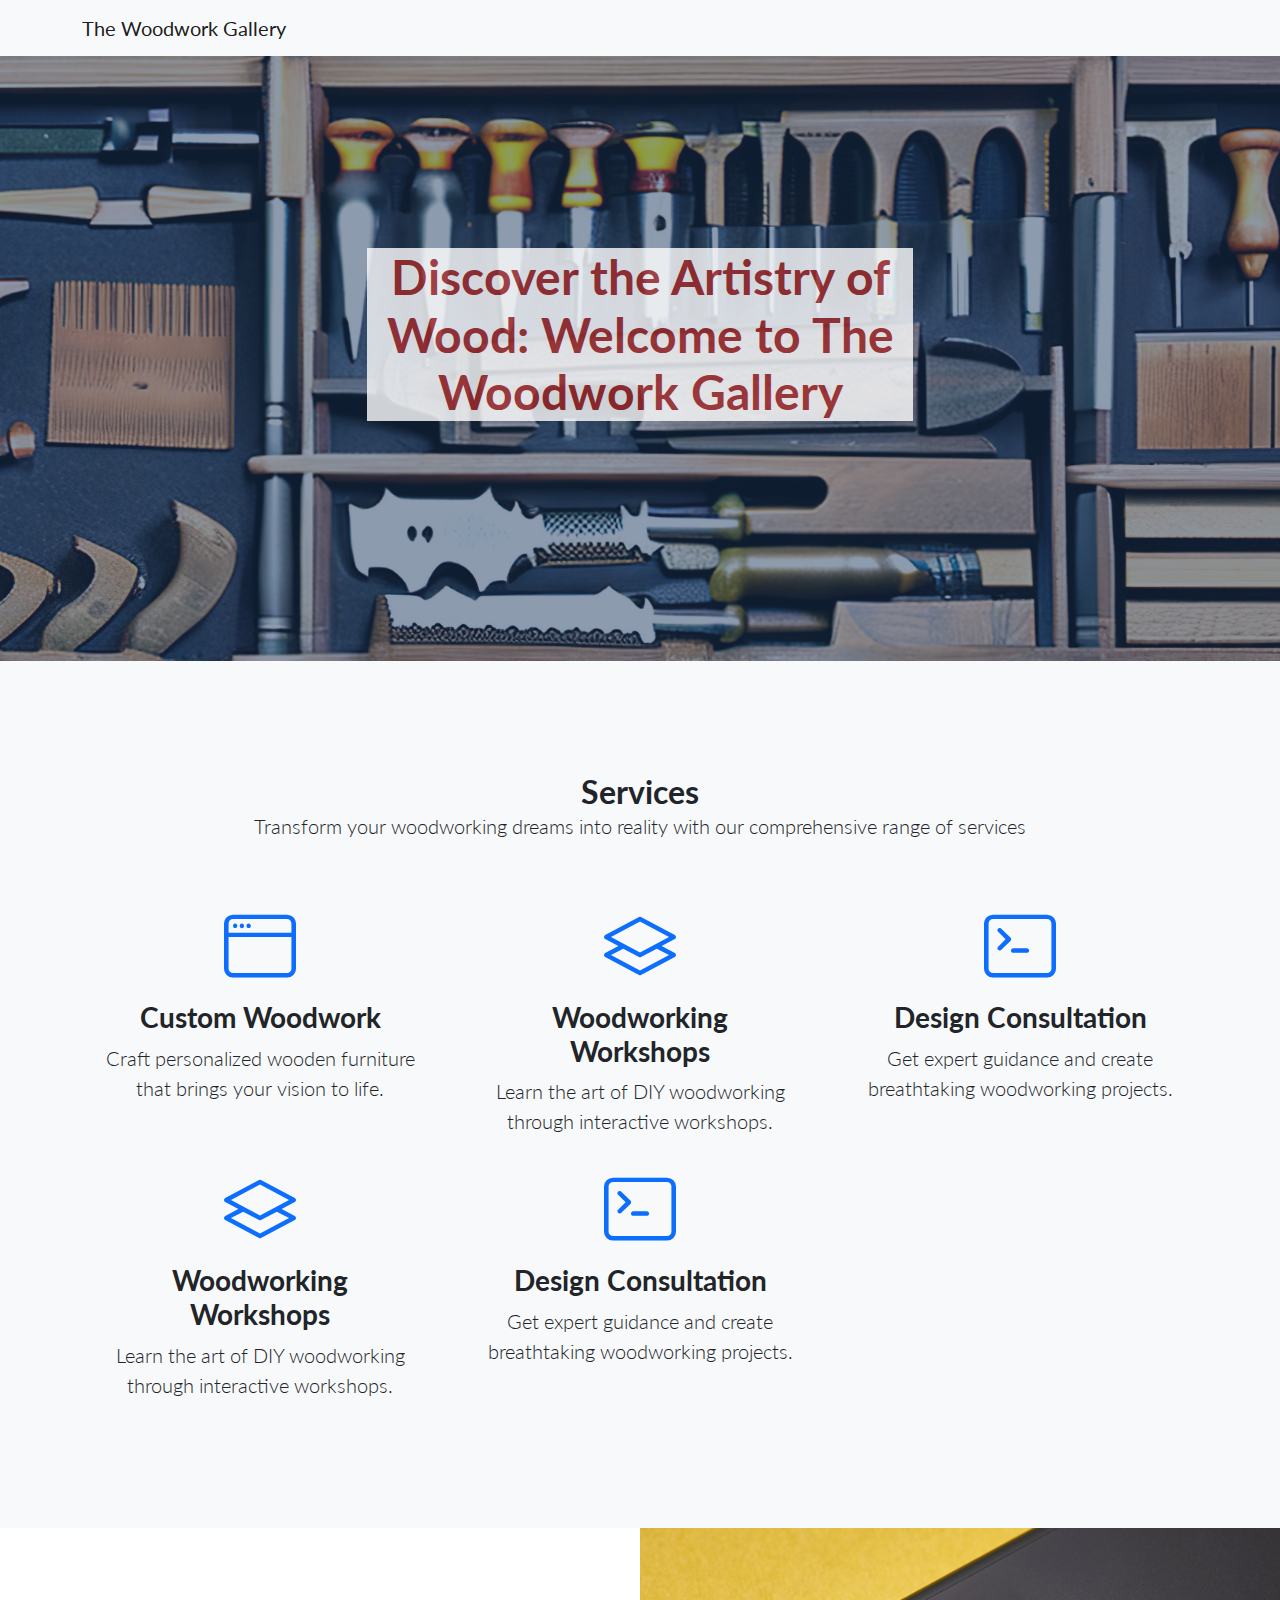
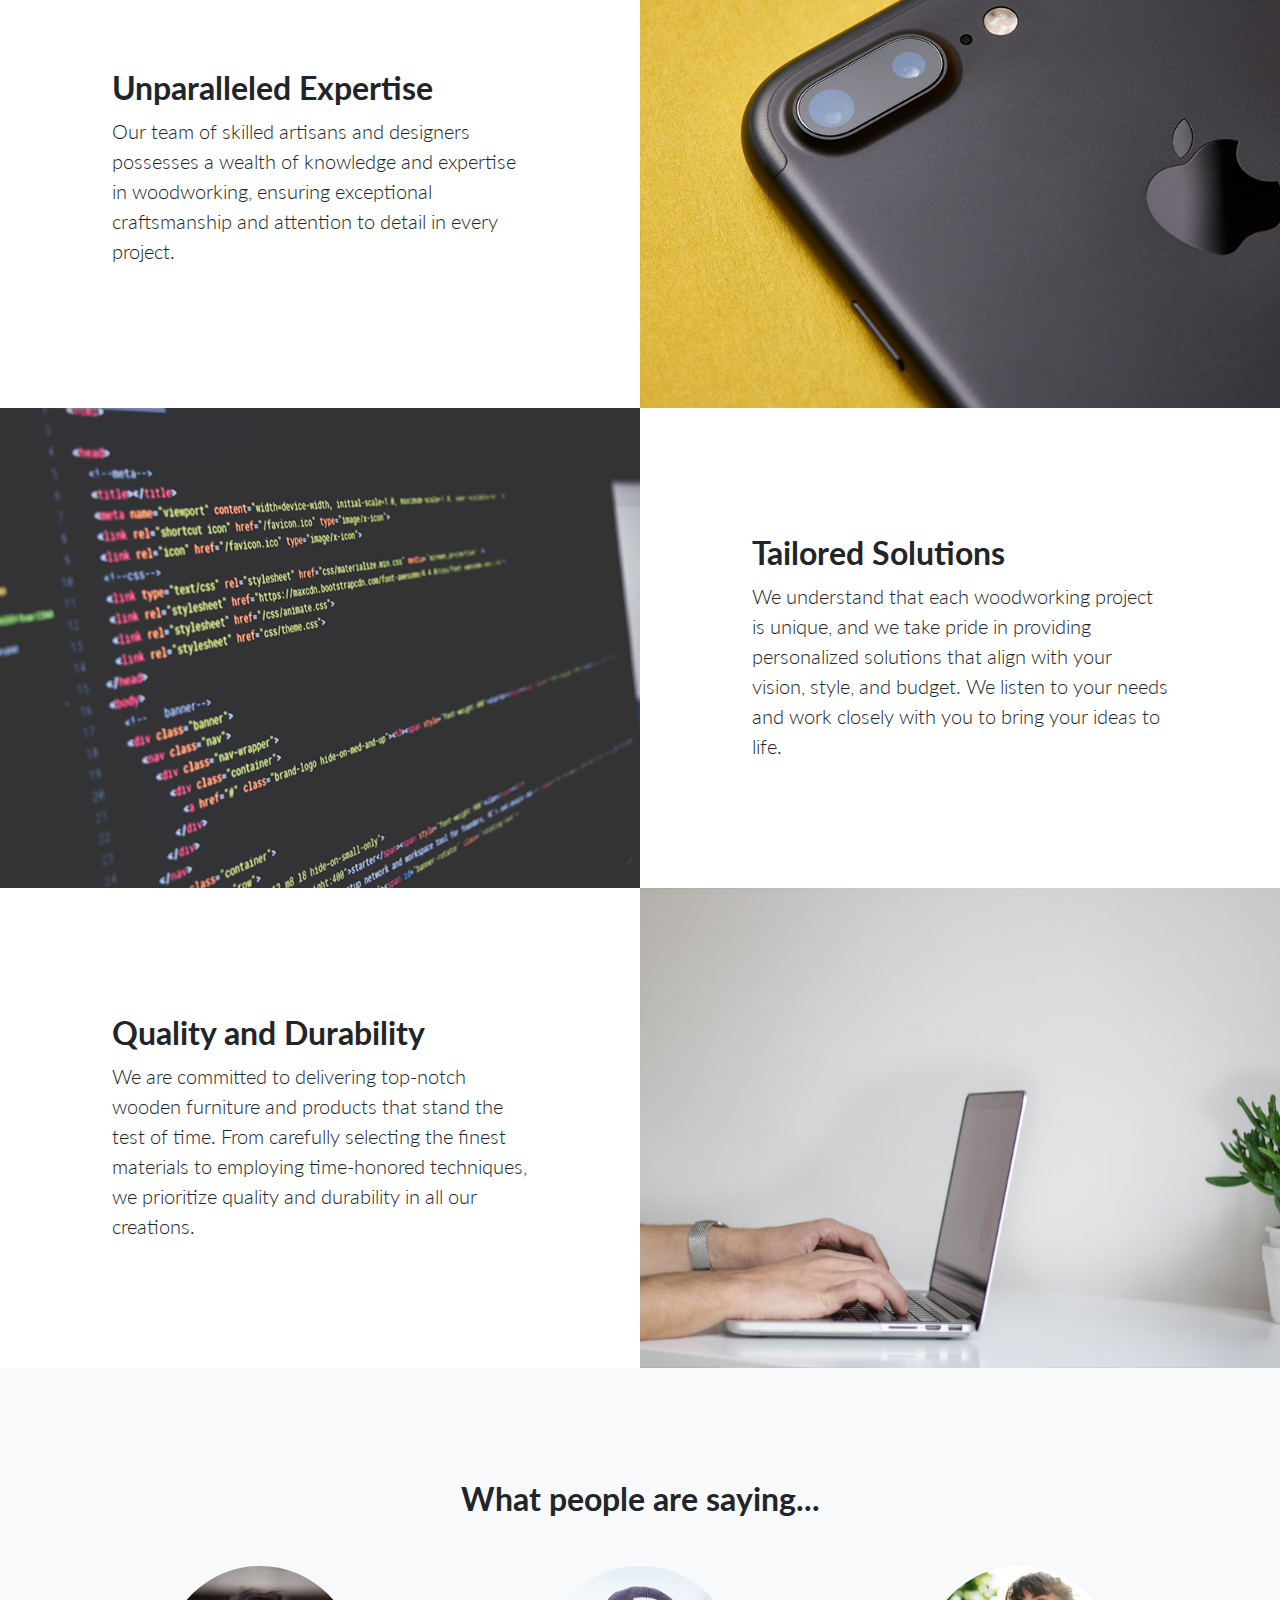
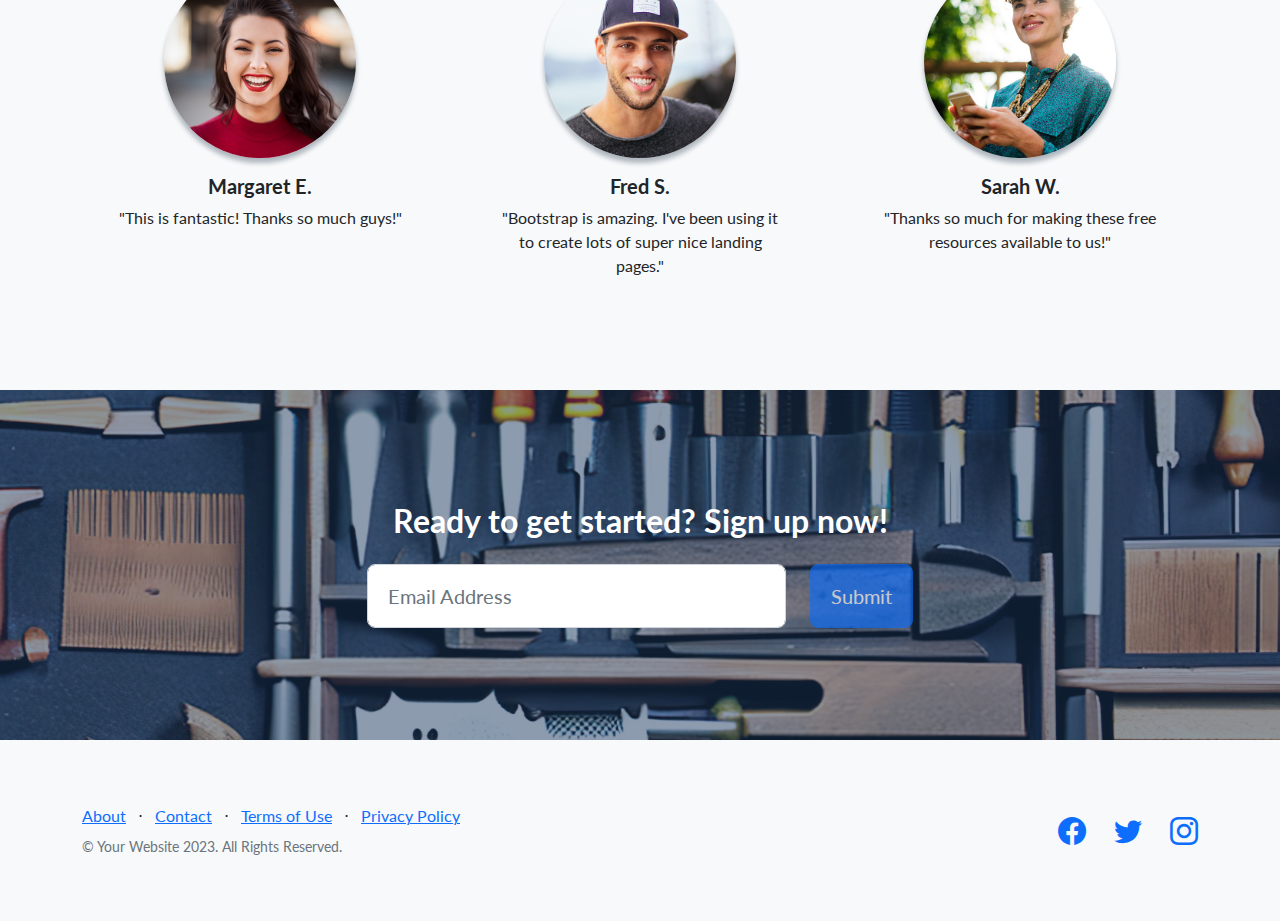
==== diy-woodworking-unlock-your-creativity-and-craftsmanship.html @ 0f65cdf5 "Added first landing page" ====
<!DOCTYPE html>
<html lang="en">
    <head>
        <meta charset="utf-8" />
        <meta name="viewport" content="width=device-width, initial-scale=1, shrink-to-fit=no" />
        <meta name="description" content="" />
        <meta name="author" content="" />
        <title>The Woodwork Gallery</title>
        <!-- Favicon-->
        <link rel="icon" type="image/x-icon" href="assets/favicon.ico" />
        <!-- Bootstrap icons-->
        <link href="https://cdn.jsdelivr.net/npm/bootstrap-icons@1.5.0/font/bootstrap-icons.css" rel="stylesheet" type="text/css" />
        <!-- Google fonts-->
        <link href="https://fonts.googleapis.com/css?family=Lato:300,400,700,300italic,400italic,700italic" rel="stylesheet" type="text/css" />
        <!-- Core theme CSS (includes Bootstrap)-->
        <link href="css/styles.css" rel="stylesheet" />
    </head>
    <body>
        <!-- Navigation-->
        <nav class="navbar navbar-light bg-light static-top">
            <div class="container">
                <a class="navbar-brand" href="#!">The Woodwork Gallery</a>
                <!-- <a class="btn btn-primary" href="#signup">Sign Up</a> -->
            </div>
        </nav>
        <!-- Masthead-->
        <header class="masthead">
            <div class="container position-relative">
                <div class="row justify-content-center">
                    <div class="col-xl-6">
                        <div class="text-center text-white">
                            <!-- Page heading-->
                            <h1 class="mb-5" style="color:brown; background-color: white; opacity: 0.8;" >Discover the Artistry of Wood: Welcome to The Woodwork Gallery</h1>
                        </div>
                    </div>
                </div>
            </div>
        </header>
        <!-- Icons Grid-->
        <section class="features-icons bg-light text-center">
            <div class="container">
                <h2 class="mb-0">Services</h2>
                <p class="lead mb-5">Transform your woodworking dreams into reality with our comprehensive range of services</p>
                <div class="row">
                    <div class="col-lg-4">
                        <div class="features-icons-item mx-auto mb-5 mb-lg-0 mb-lg-3">
                            <div class="features-icons-icon d-flex"><i class="bi-window m-auto text-primary"></i></div>
                            <h3>Custom Woodwork</h3>
                            <p class="lead mb-0">Craft personalized wooden furniture that brings your vision to life.</p>
                        </div>
                    </div>
                    <div class="col-lg-4">
                        <div class="features-icons-item mx-auto mb-5 mb-lg-0 mb-lg-3">
                            <div class="features-icons-icon d-flex"><i class="bi-layers m-auto text-primary"></i></div>
                            <h3>Woodworking Workshops</h3>
                            <p class="lead mb-0">Learn the art of DIY woodworking through interactive workshops.</p>
                        </div>
                    </div>
                    <div class="col-lg-4">
                        <div class="features-icons-item mx-auto mb-0 mb-lg-3">
                            <div class="features-icons-icon d-flex"><i class="bi-terminal m-auto text-primary"></i></div>
                            <h3>Design Consultation</h3>
                            <p class="lead mb-0">Get expert guidance and create breathtaking woodworking projects.</p>
                        </div>
                    </div>
                    <div class="col-lg-4">
                        <div class="features-icons-item mx-auto mb-5 mb-lg-0 mb-lg-3">
                            <div class="features-icons-icon d-flex"><i class="bi-layers m-auto text-primary"></i></div>
                            <h3>Woodworking Workshops</h3>
                            <p class="lead mb-0">Learn the art of DIY woodworking through interactive workshops.</p>
                        </div>
                    </div>
                    <div class="col-lg-4">
                        <div class="features-icons-item mx-auto mb-0 mb-lg-3">
                            <div class="features-icons-icon d-flex"><i class="bi-terminal m-auto text-primary"></i></div>
                            <h3>Design Consultation</h3>
                            <p class="lead mb-0">Get expert guidance and create breathtaking woodworking projects.</p>
                        </div>
                    </div>
                </div>
            </div>
        </section>
        <!-- Image Showcases-->
        <section class="showcase">
            <div class="container-fluid p-0">
                <div class="row g-0">
                    <div class="col-lg-6 order-lg-2 text-white showcase-img" style="background-image: url('assets/img/bg-showcase-1.jpg')"></div>
                    <div class="col-lg-6 order-lg-1 my-auto showcase-text">
                        <h2>Unparalleled Expertise</h2>
                        <p class="lead mb-0">Our team of skilled artisans and designers possesses a wealth of knowledge and expertise in woodworking, ensuring exceptional craftsmanship and attention to detail in every project.</p>
                    </div>
                </div>
                <div class="row g-0">
                    <div class="col-lg-6 text-white showcase-img" style="background-image: url('assets/img/bg-showcase-2.jpg')"></div>
                    <div class="col-lg-6 my-auto showcase-text">
                        <h2>Tailored Solutions</h2>
                        <p class="lead mb-0">We understand that each woodworking project is unique, and we take pride in providing personalized solutions that align with your vision, style, and budget. We listen to your needs and work closely with you to bring your ideas to life.</p>
                    </div>
                </div>
                <div class="row g-0">
                    <div class="col-lg-6 order-lg-2 text-white showcase-img" style="background-image: url('assets/img/bg-showcase-3.jpg')"></div>
                    <div class="col-lg-6 order-lg-1 my-auto showcase-text">
                        <h2>Quality and Durability</h2>
                        <p class="lead mb-0">We are committed to delivering top-notch wooden furniture and products that stand the test of time. From carefully selecting the finest materials to employing time-honored techniques, we prioritize quality and durability in all our creations.</p>
                    </div>
                </div>
            </div>
        </section>
        <!-- Testimonials-->
        <section class="testimonials text-center bg-light">
            <div class="container">
                <h2 class="mb-5">What people are saying...</h2>
                <div class="row">
                    <div class="col-lg-4">
                        <div class="testimonial-item mx-auto mb-5 mb-lg-0">
                            <img class="img-fluid rounded-circle mb-3" src="assets/img/testimonials-1.jpg" alt="..." />
                            <h5>Margaret E.</h5>
                            <p class="font-weight-light mb-0">"This is fantastic! Thanks so much guys!"</p>
                        </div>
                    </div>
                    <div class="col-lg-4">
                        <div class="testimonial-item mx-auto mb-5 mb-lg-0">
                            <img class="img-fluid rounded-circle mb-3" src="assets/img/testimonials-2.jpg" alt="..." />
                            <h5>Fred S.</h5>
                            <p class="font-weight-light mb-0">"Bootstrap is amazing. I've been using it to create lots of super nice landing pages."</p>
                        </div>
                    </div>
                    <div class="col-lg-4">
                        <div class="testimonial-item mx-auto mb-5 mb-lg-0">
                            <img class="img-fluid rounded-circle mb-3" src="assets/img/testimonials-3.jpg" alt="..." />
                            <h5>Sarah W.</h5>
                            <p class="font-weight-light mb-0">"Thanks so much for making these free resources available to us!"</p>
                        </div>
                    </div>
                </div>
            </div>
        </section>
        <!-- Call to Action-->
        <section class="call-to-action text-white text-center" id="signup">
            <div class="container position-relative">
                <div class="row justify-content-center">
                    <div class="col-xl-6">
                        <h2 class="mb-4">Ready to get started? Sign up now!</h2>
                        <!-- Signup form-->
                        <!-- * * * * * * * * * * * * * * *-->
                        <!-- * * SB Forms Contact Form * *-->
                        <!-- * * * * * * * * * * * * * * *-->
                        <!-- This form is pre-integrated with SB Forms.-->
                        <!-- To make this form functional, sign up at-->
                        <!-- https://startbootstrap.com/solution/contact-forms-->
                        <!-- to get an API token!-->
                        <form class="form-subscribe" id="contactFormFooter" data-sb-form-api-token="API_TOKEN">
                            <!-- Email address input-->
                            <div class="row">
                                <div class="col">
                                    <input class="form-control form-control-lg" id="emailAddressBelow" type="email" placeholder="Email Address" data-sb-validations="required,email" />
                                    <div class="invalid-feedback text-white" data-sb-feedback="emailAddressBelow:required">Email Address is required.</div>
                                    <div class="invalid-feedback text-white" data-sb-feedback="emailAddressBelow:email">Email Address Email is not valid.</div>
                                </div>
                                <div class="col-auto"><button class="btn btn-primary btn-lg disabled" id="submitButton" type="submit">Submit</button></div>
                            </div>
                            <!-- Submit success message-->
                            <!---->
                            <!-- This is what your users will see when the form-->
                            <!-- has successfully submitted-->
                            <div class="d-none" id="submitSuccessMessage">
                                <div class="text-center mb-3">
                                    <div class="fw-bolder">Form submission successful!</div>
                                    <p>To activate this form, sign up at</p>
                                    <a class="text-white" href="https://startbootstrap.com/solution/contact-forms">https://startbootstrap.com/solution/contact-forms</a>
                                </div>
                            </div>
                            <!-- Submit error message-->
                            <!---->
                            <!-- This is what your users will see when there is-->
                            <!-- an error submitting the form-->
                            <div class="d-none" id="submitErrorMessage"><div class="text-center text-danger mb-3">Error sending message!</div></div>
                        </form>
                    </div>
                </div>
            </div>
        </section>
        <!-- Footer-->
        <footer class="footer bg-light">
            <div class="container">
                <div class="row">
                    <div class="col-lg-6 h-100 text-center text-lg-start my-auto">
                        <ul class="list-inline mb-2">
                            <li class="list-inline-item"><a href="#!">About</a></li>
                            <li class="list-inline-item">⋅</li>
                            <li class="list-inline-item"><a href="#!">Contact</a></li>
                            <li class="list-inline-item">⋅</li>
                            <li class="list-inline-item"><a href="#!">Terms of Use</a></li>
                            <li class="list-inline-item">⋅</li>
                            <li class="list-inline-item"><a href="#!">Privacy Policy</a></li>
                        </ul>
                        <p class="text-muted small mb-4 mb-lg-0">&copy; Your Website 2023. All Rights Reserved.</p>
                    </div>
                    <div class="col-lg-6 h-100 text-center text-lg-end my-auto">
                        <ul class="list-inline mb-0">
                            <li class="list-inline-item me-4">
                                <a href="#!"><i class="bi-facebook fs-3"></i></a>
                            </li>
                            <li class="list-inline-item me-4">
                                <a href="#!"><i class="bi-twitter fs-3"></i></a>
                            </li>
                            <li class="list-inline-item">
                                <a href="#!"><i class="bi-instagram fs-3"></i></a>
                            </li>
                        </ul>
                    </div>
                </div>
            </div>
        </footer>
        <!-- Bootstrap core JS-->
        <script src="https://cdn.jsdelivr.net/npm/bootstrap@5.2.3/dist/js/bootstrap.bundle.min.js"></script>
        <!-- Core theme JS-->
        <script src="js/scripts.js"></script>
        <!-- * * * * * * * * * * * * * * * * * * * * * * * * * * * * * * * * * * * * * * * *-->
        <!-- * *                               SB Forms JS                               * *-->
        <!-- * * Activate your form at https://startbootstrap.com/solution/contact-forms * *-->
        <!-- * * * * * * * * * * * * * * * * * * * * * * * * * * * * * * * * * * * * * * * *-->
        <script src="https://cdn.startbootstrap.com/sb-forms-latest.js"></script>
    </body>
</html>
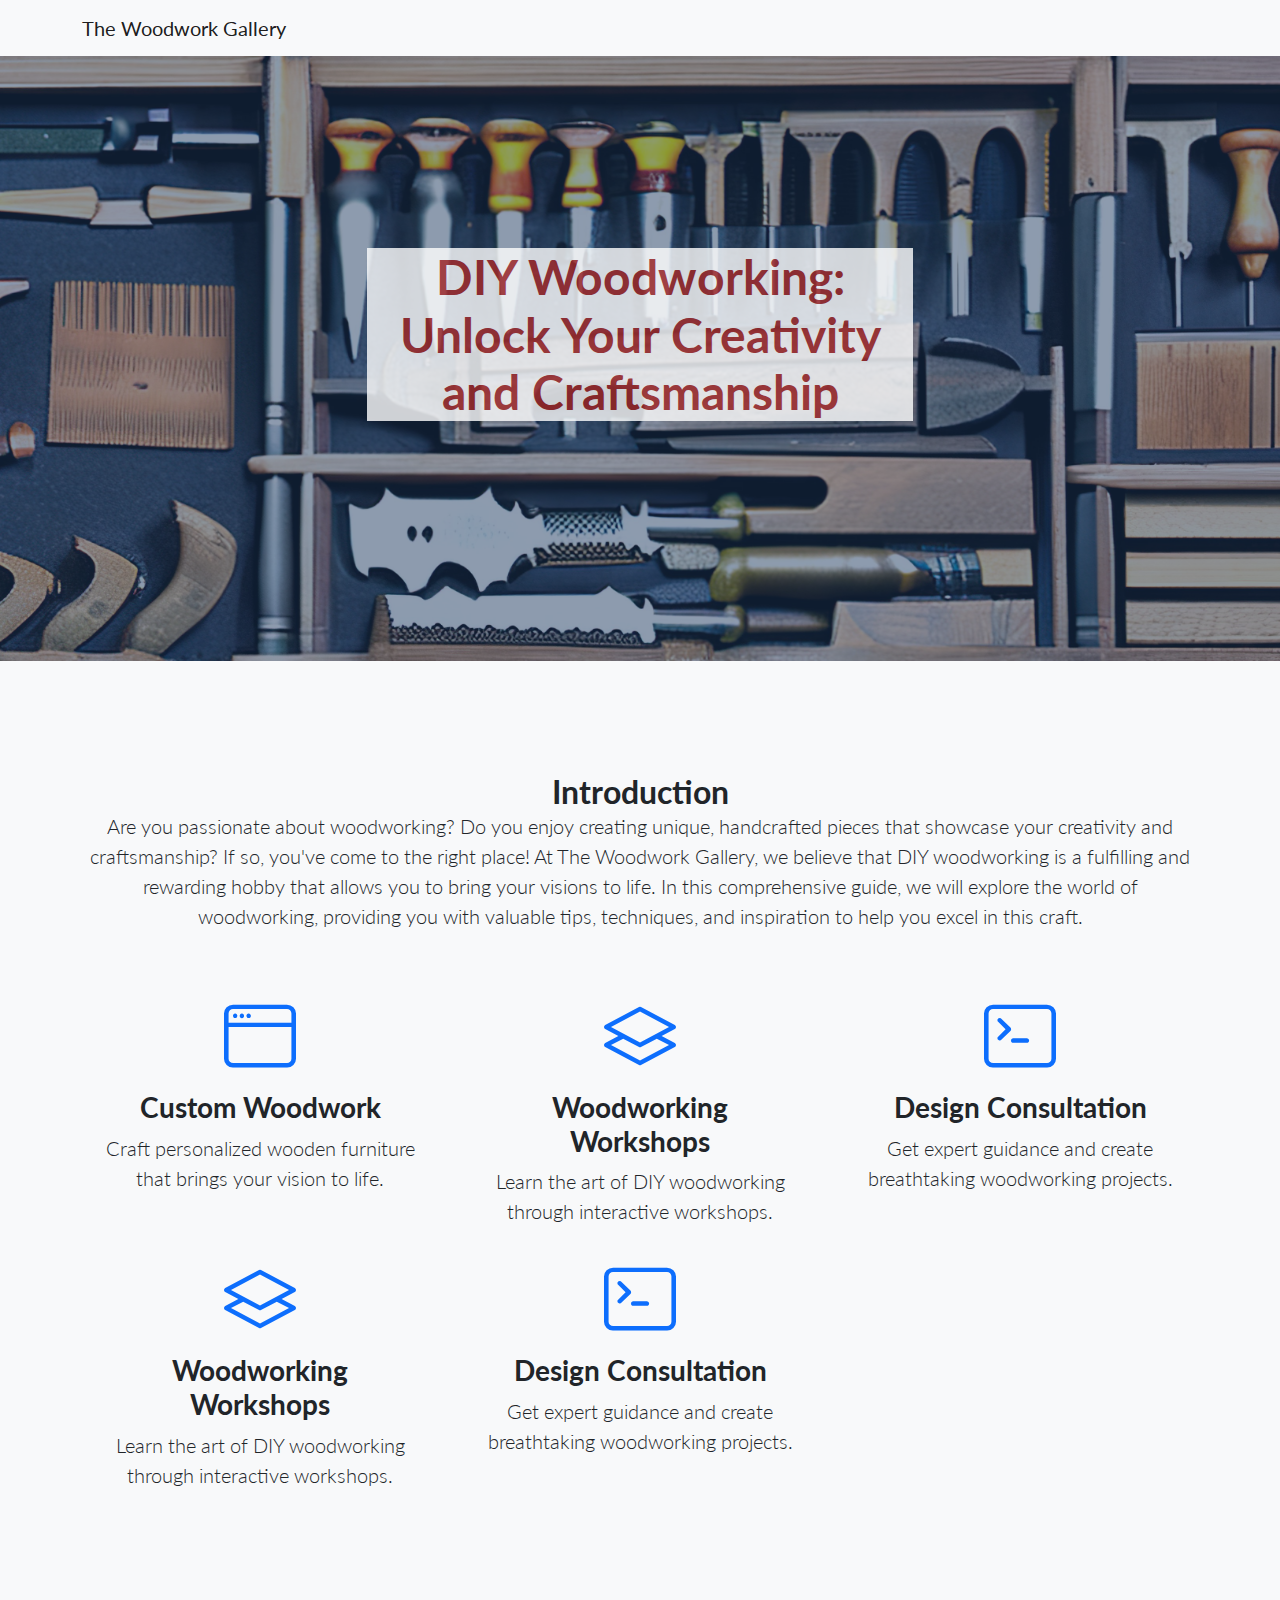
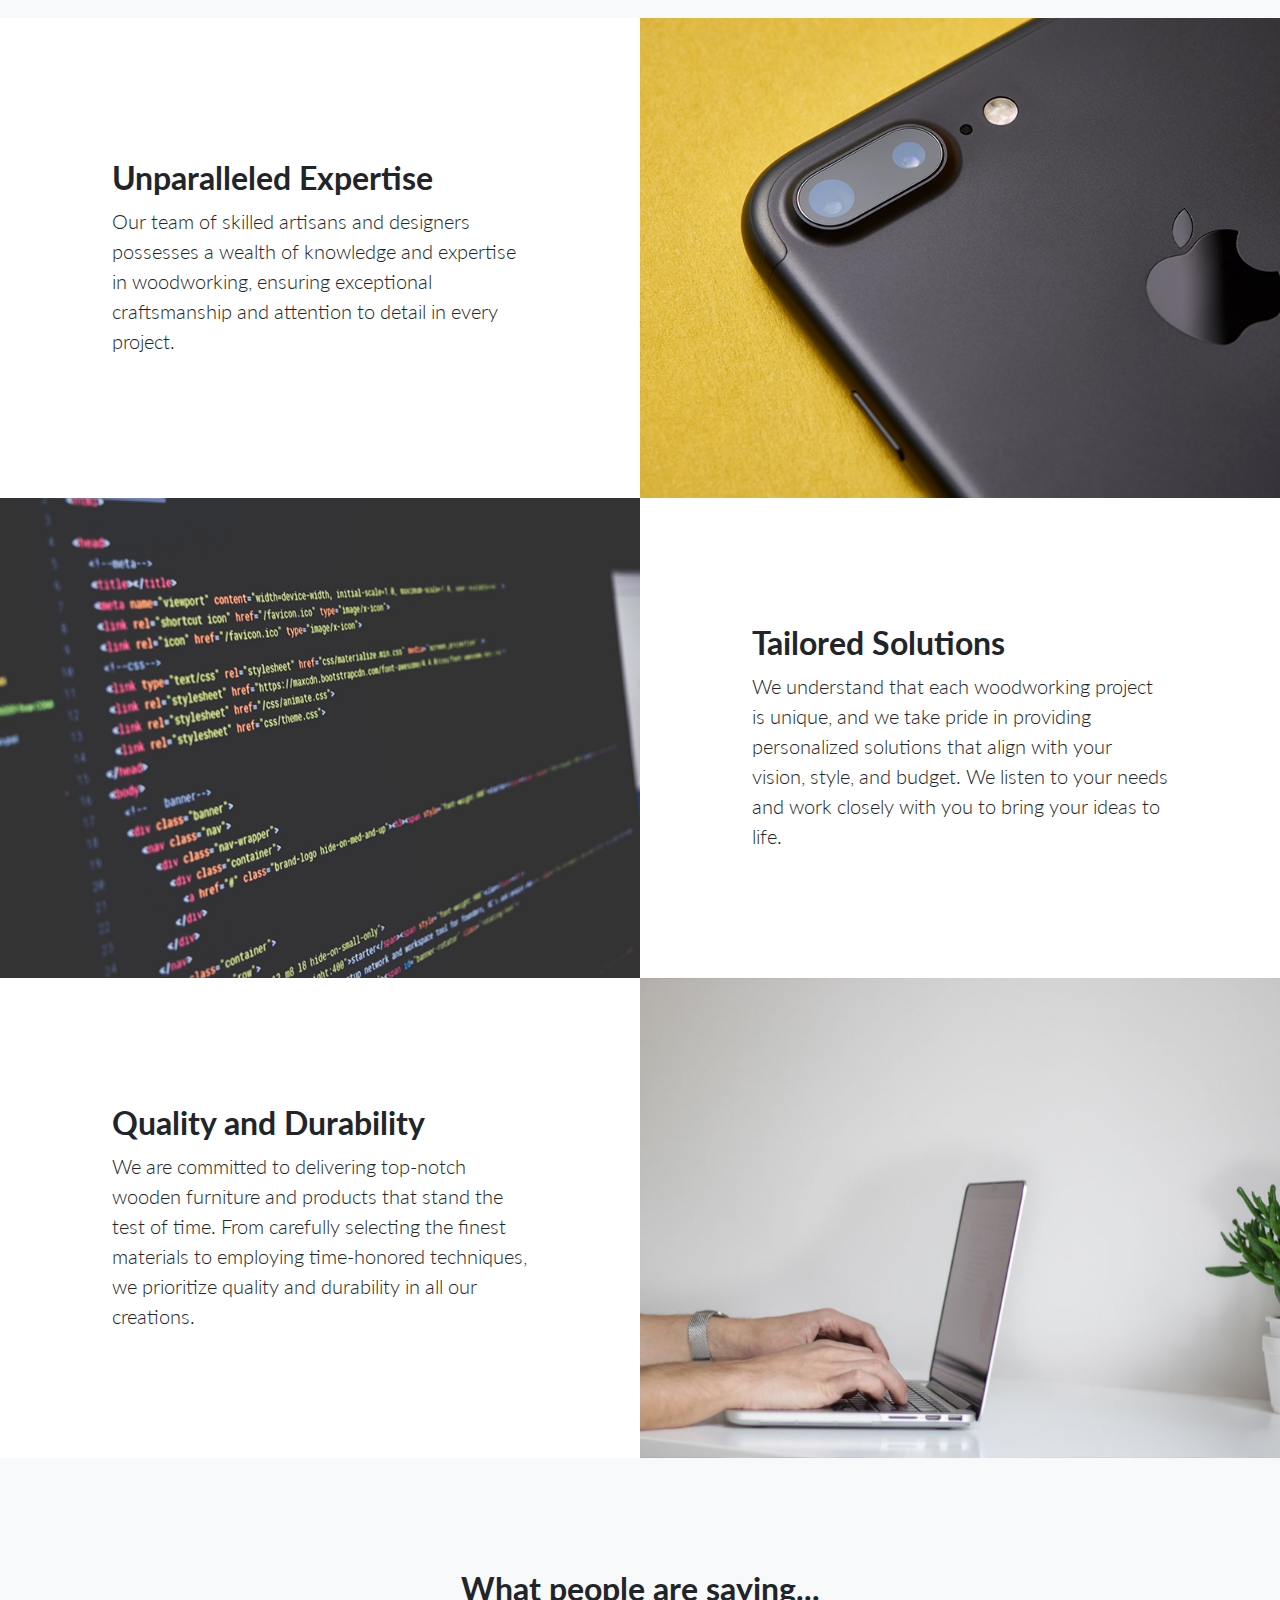
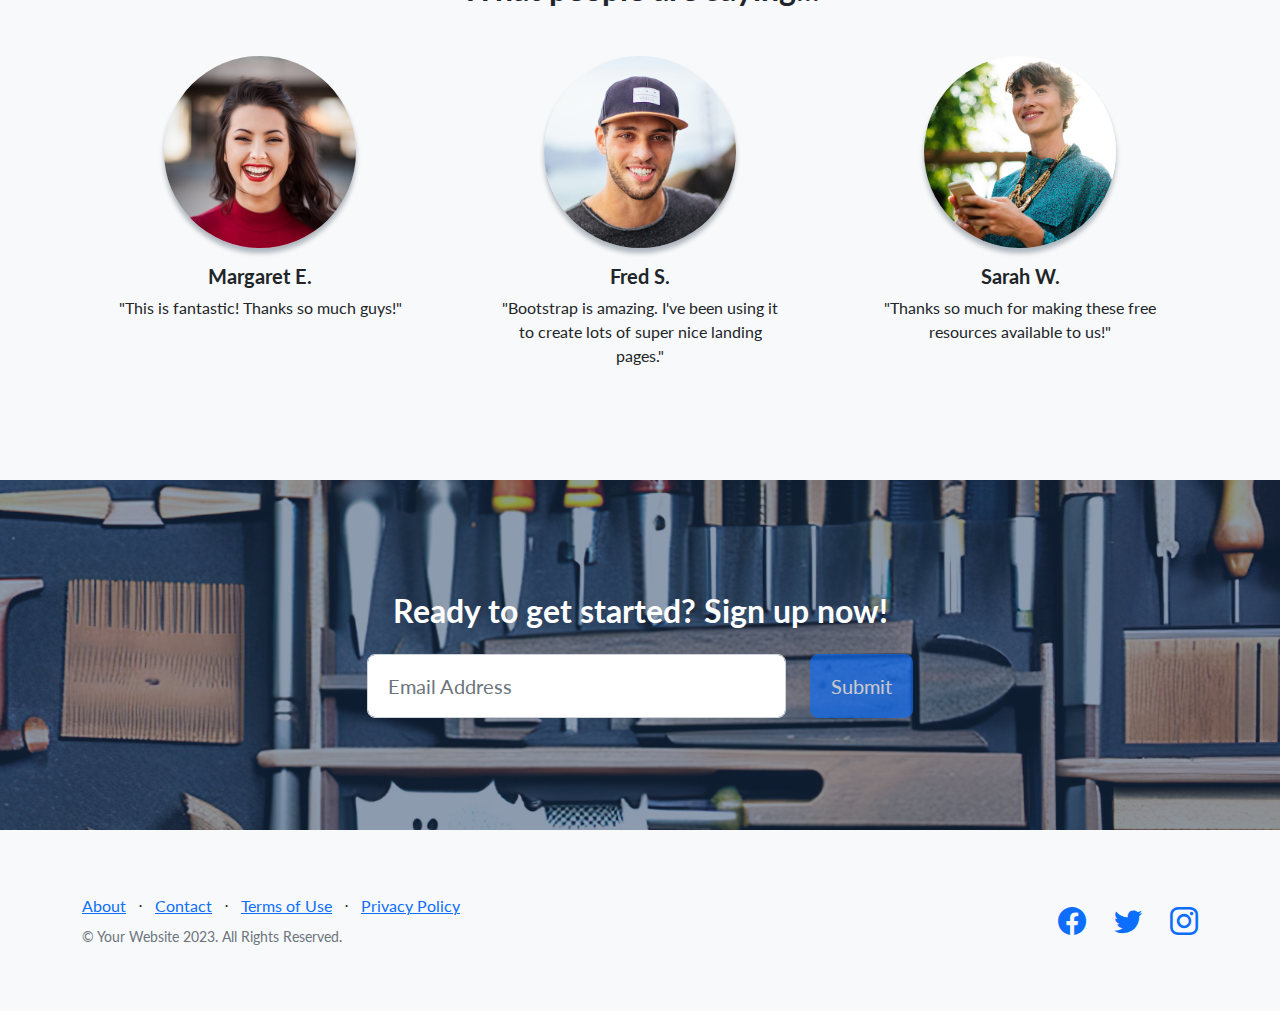
==== commit 10e24a87: "Updated the page title and intro" ====
--- a/diy-woodworking-unlock-your-creativity-and-craftsmanship.html
+++ b/diy-woodworking-unlock-your-creativity-and-craftsmanship.html
@@ -30,7 +30,7 @@
                     <div class="col-xl-6">
                         <div class="text-center text-white">
                             <!-- Page heading-->
-                            <h1 class="mb-5" style="color:brown; background-color: white; opacity: 0.8;" >Discover the Artistry of Wood: Welcome to The Woodwork Gallery</h1>
+                            <h1 class="mb-5" style="color:brown; background-color: white; opacity: 0.8;" >DIY Woodworking: Unlock Your Creativity and Craftsmanship</h1>
                         </div>
                     </div>
                 </div>
@@ -39,8 +39,8 @@
         <!-- Icons Grid-->
         <section class="features-icons bg-light text-center">
             <div class="container">
-                <h2 class="mb-0">Services</h2>
-                <p class="lead mb-5">Transform your woodworking dreams into reality with our comprehensive range of services</p>
+                <h2 class="mb-0">Introduction</h2>
+                <p class="lead mb-5">Are you passionate about woodworking? Do you enjoy creating unique, handcrafted pieces that showcase your creativity and craftsmanship? If so, you've come to the right place! At The Woodwork Gallery, we believe that DIY woodworking is a fulfilling and rewarding hobby that allows you to bring your visions to life. In this comprehensive guide, we will explore the world of woodworking, providing you with valuable tips, techniques, and inspiration to help you excel in this craft.</p>
                 <div class="row">
                     <div class="col-lg-4">
                         <div class="features-icons-item mx-auto mb-5 mb-lg-0 mb-lg-3">
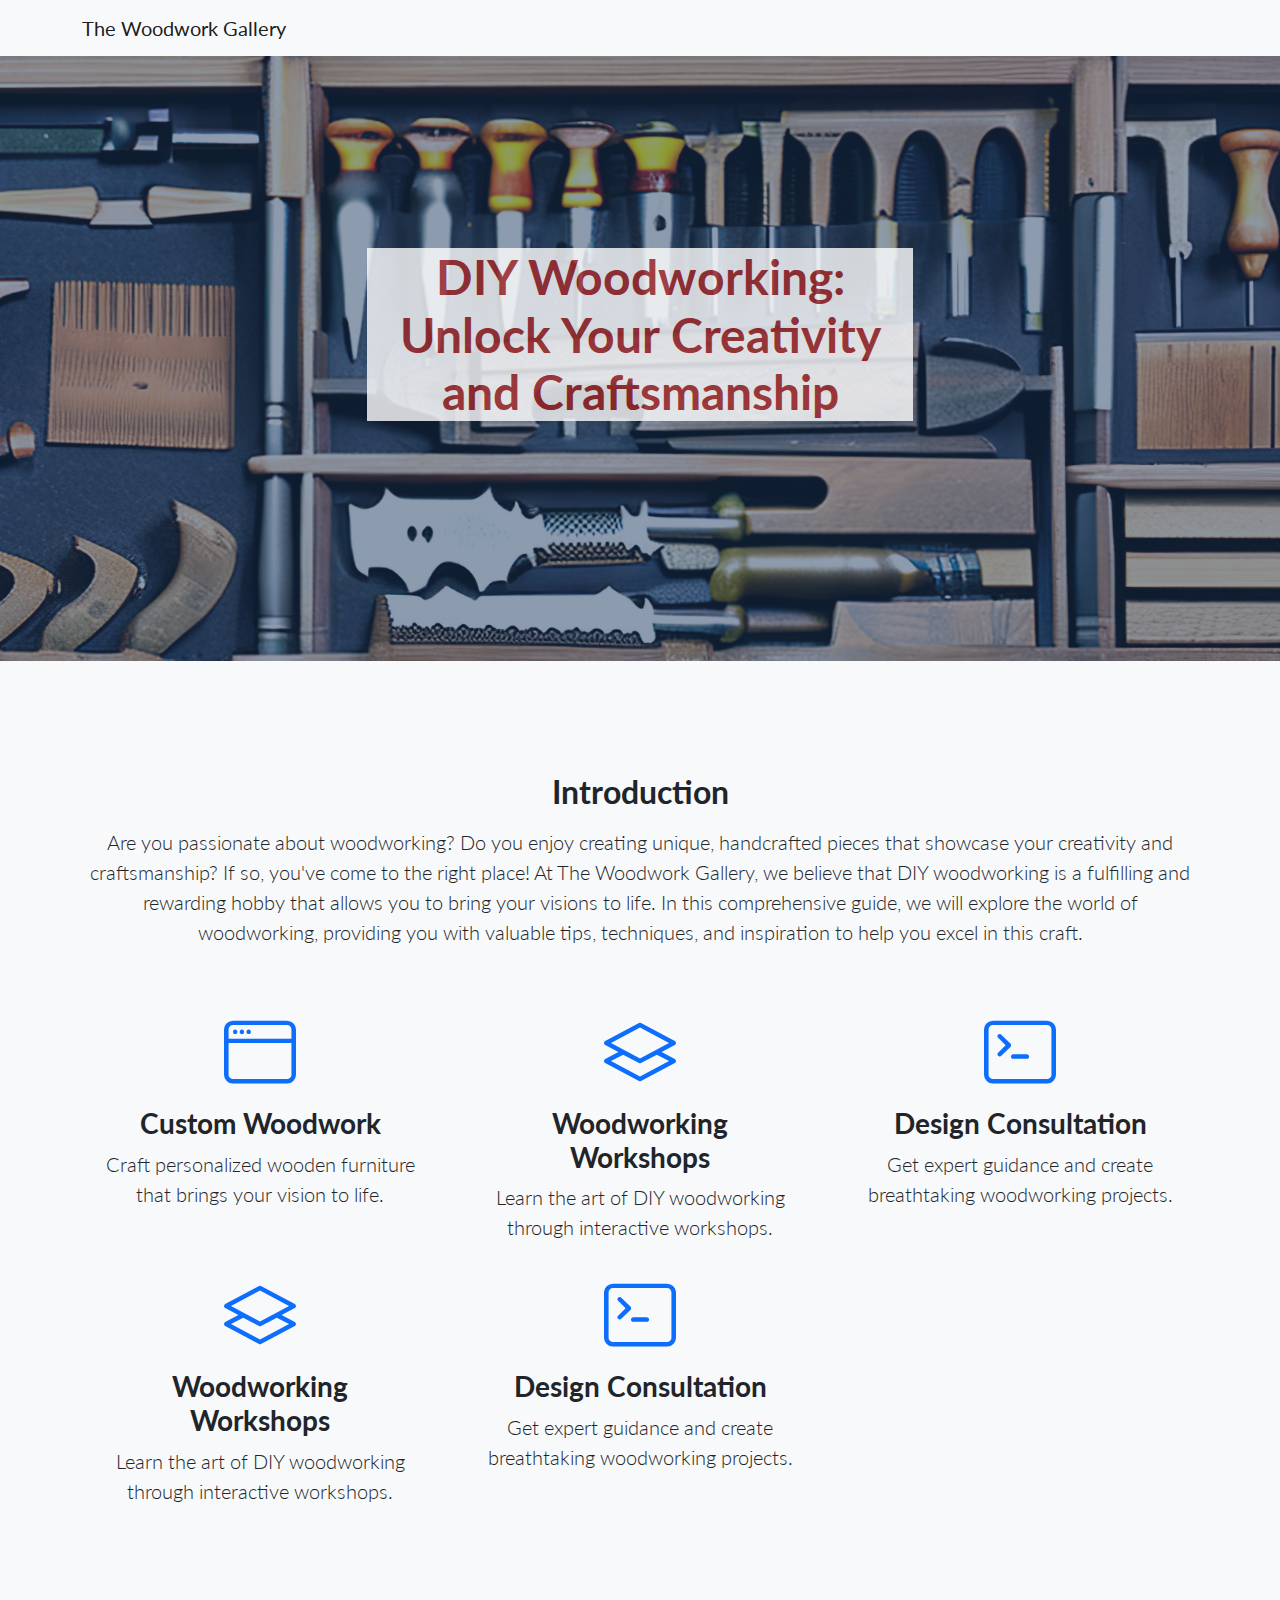
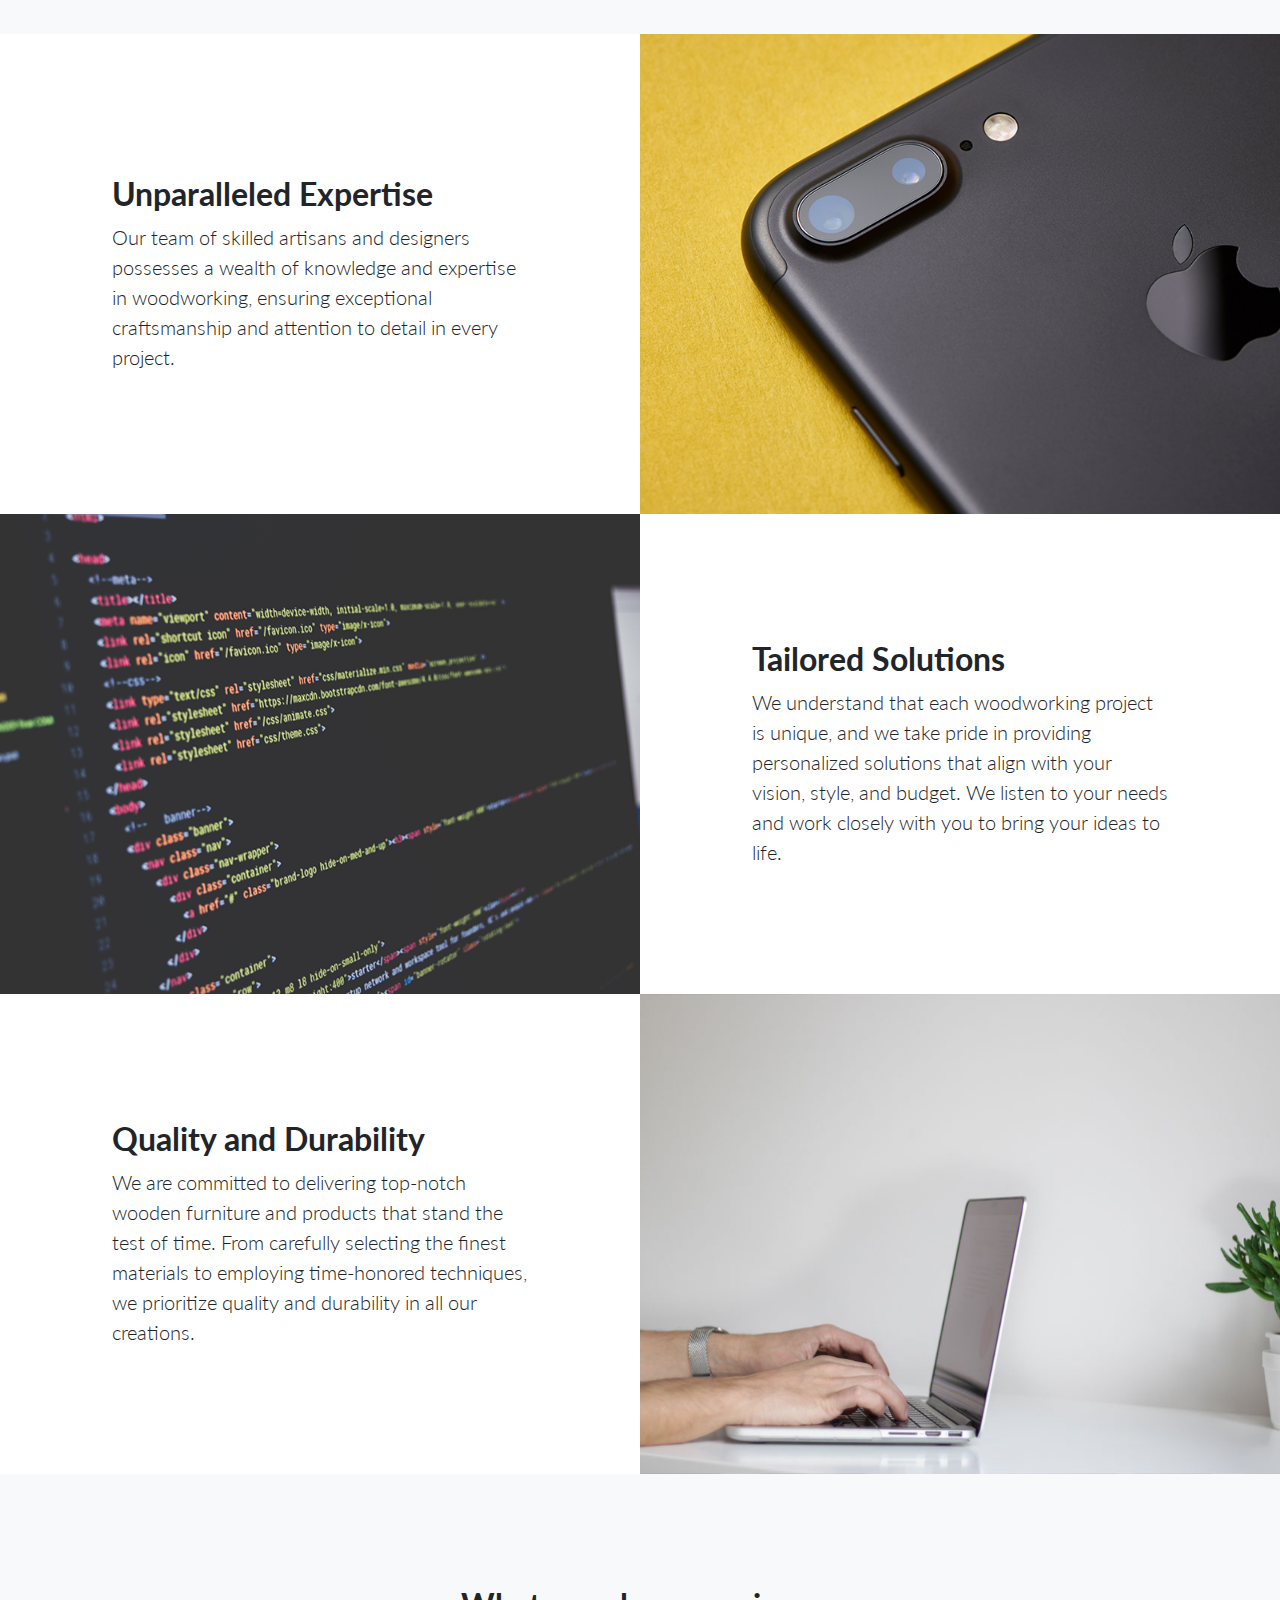
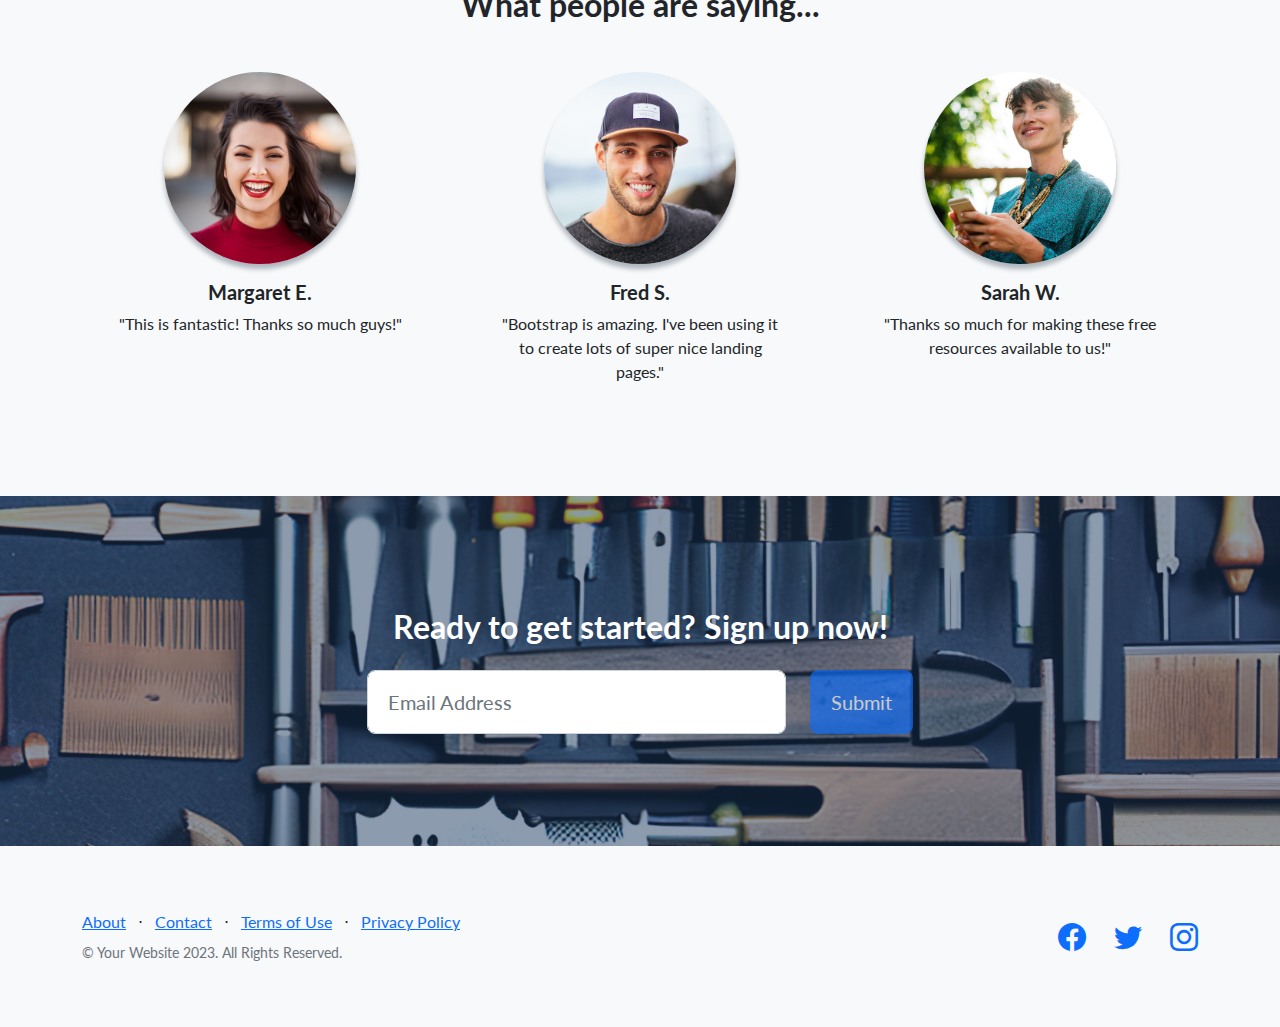
==== commit 7710f750: "Updated the Introduction class" ====
--- a/diy-woodworking-unlock-your-creativity-and-craftsmanship.html
+++ b/diy-woodworking-unlock-your-creativity-and-craftsmanship.html
@@ -39,7 +39,7 @@
         <!-- Icons Grid-->
         <section class="features-icons bg-light text-center">
             <div class="container">
-                <h2 class="mb-0">Introduction</h2>
+                <h2 class="mb-3">Introduction</h2>
                 <p class="lead mb-5">Are you passionate about woodworking? Do you enjoy creating unique, handcrafted pieces that showcase your creativity and craftsmanship? If so, you've come to the right place! At The Woodwork Gallery, we believe that DIY woodworking is a fulfilling and rewarding hobby that allows you to bring your visions to life. In this comprehensive guide, we will explore the world of woodworking, providing you with valuable tips, techniques, and inspiration to help you excel in this craft.</p>
                 <div class="row">
                     <div class="col-lg-4">
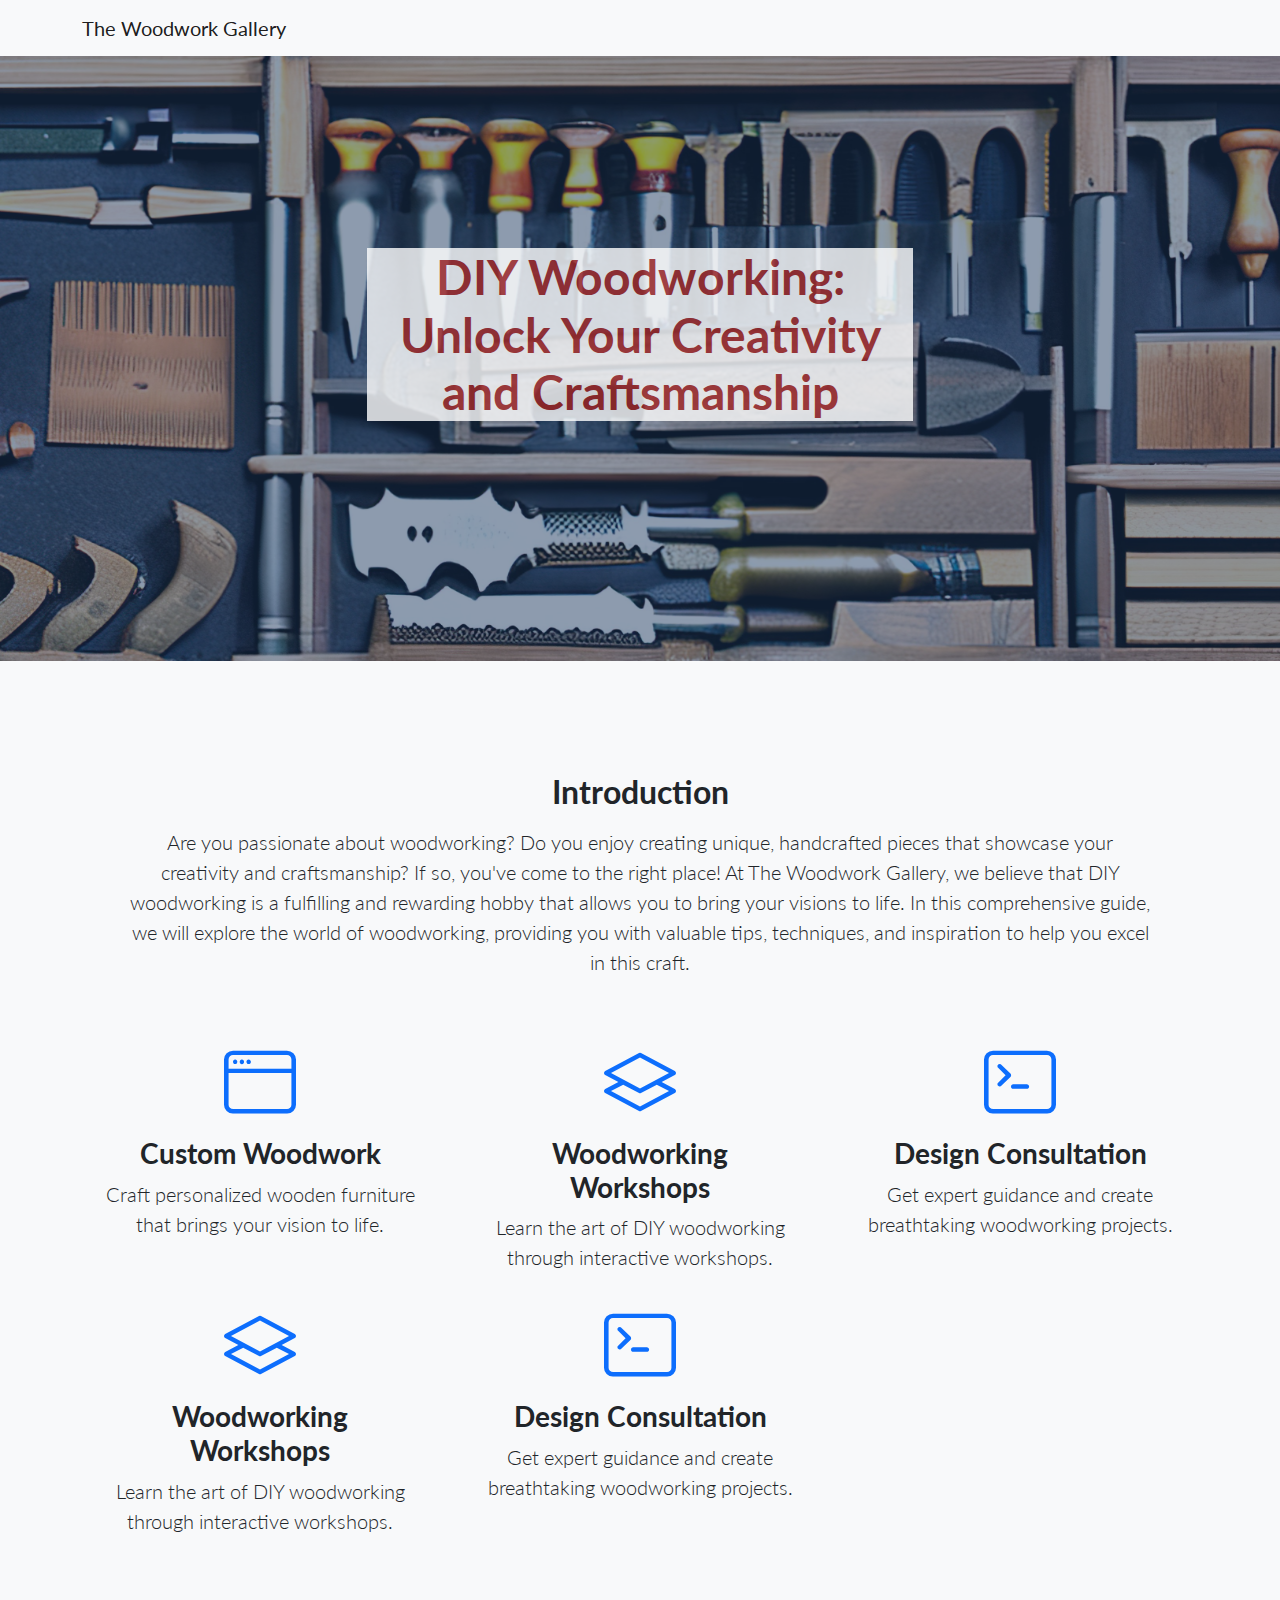
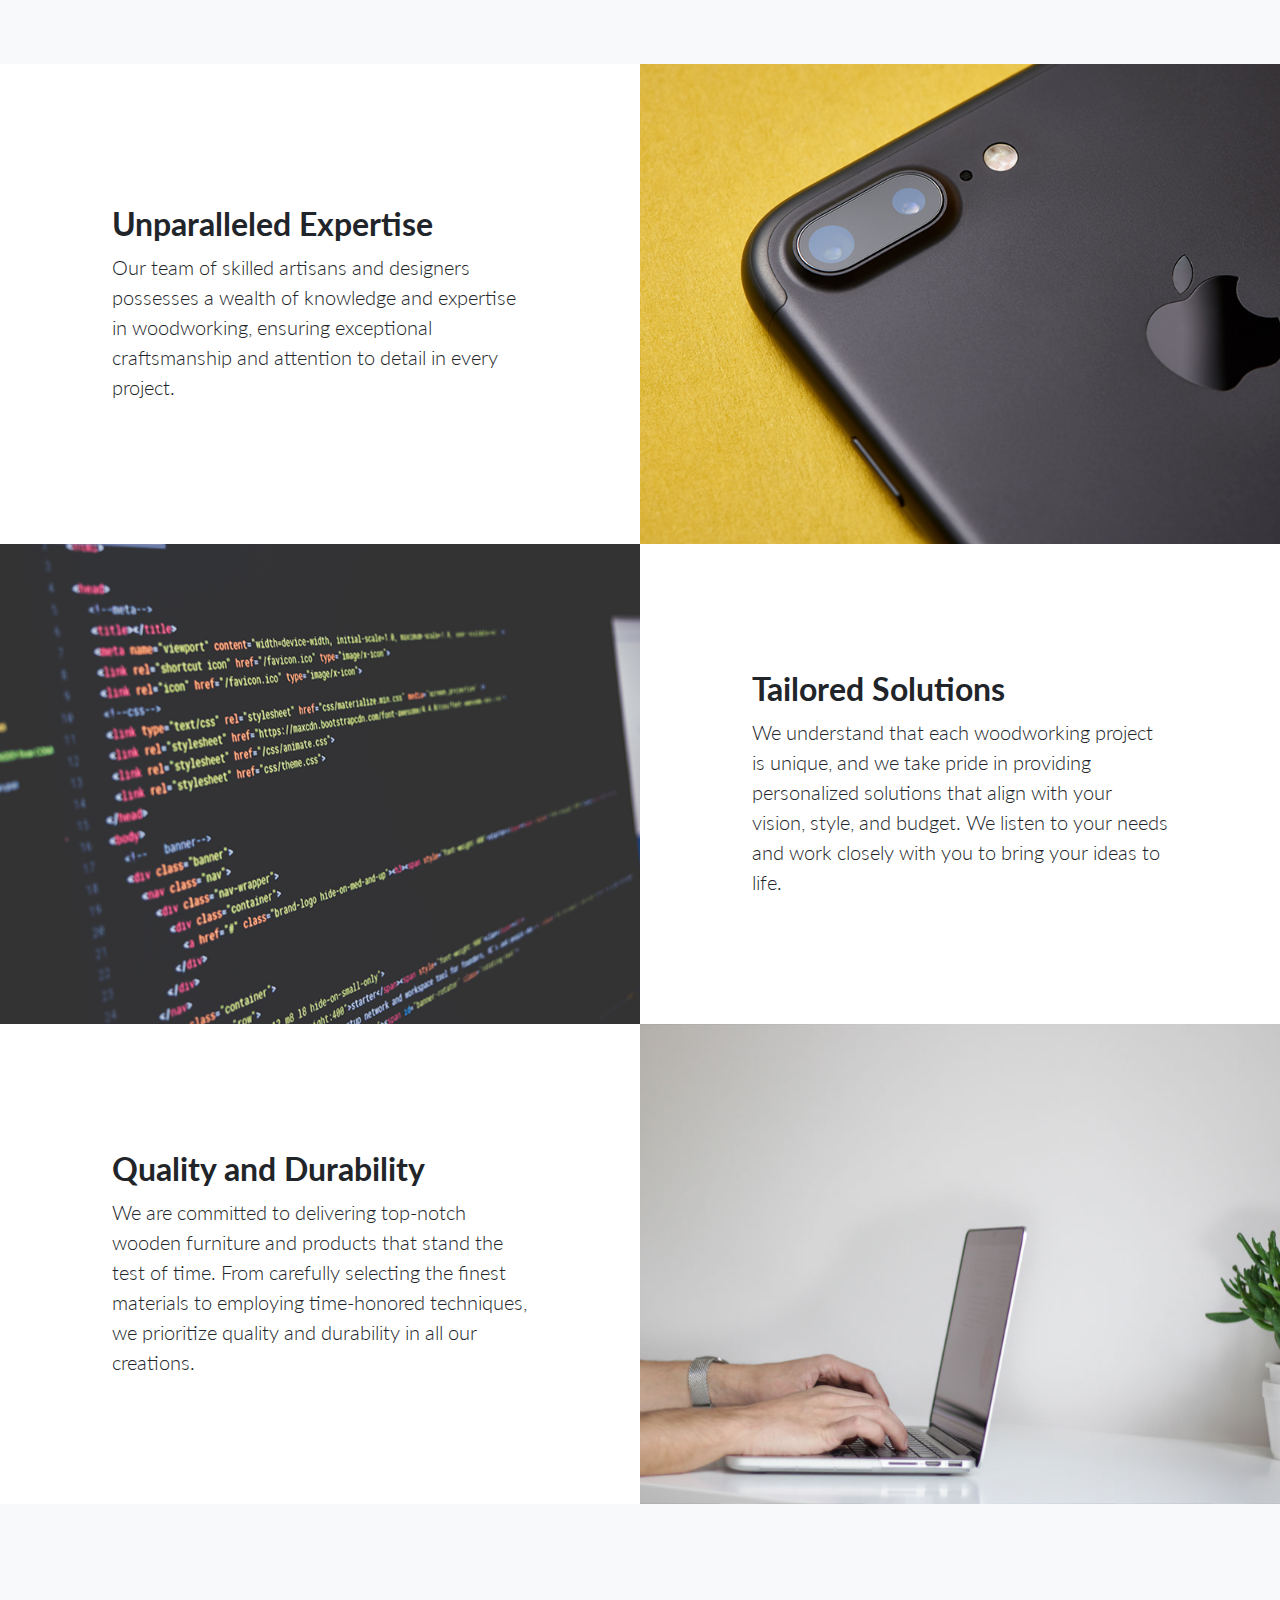
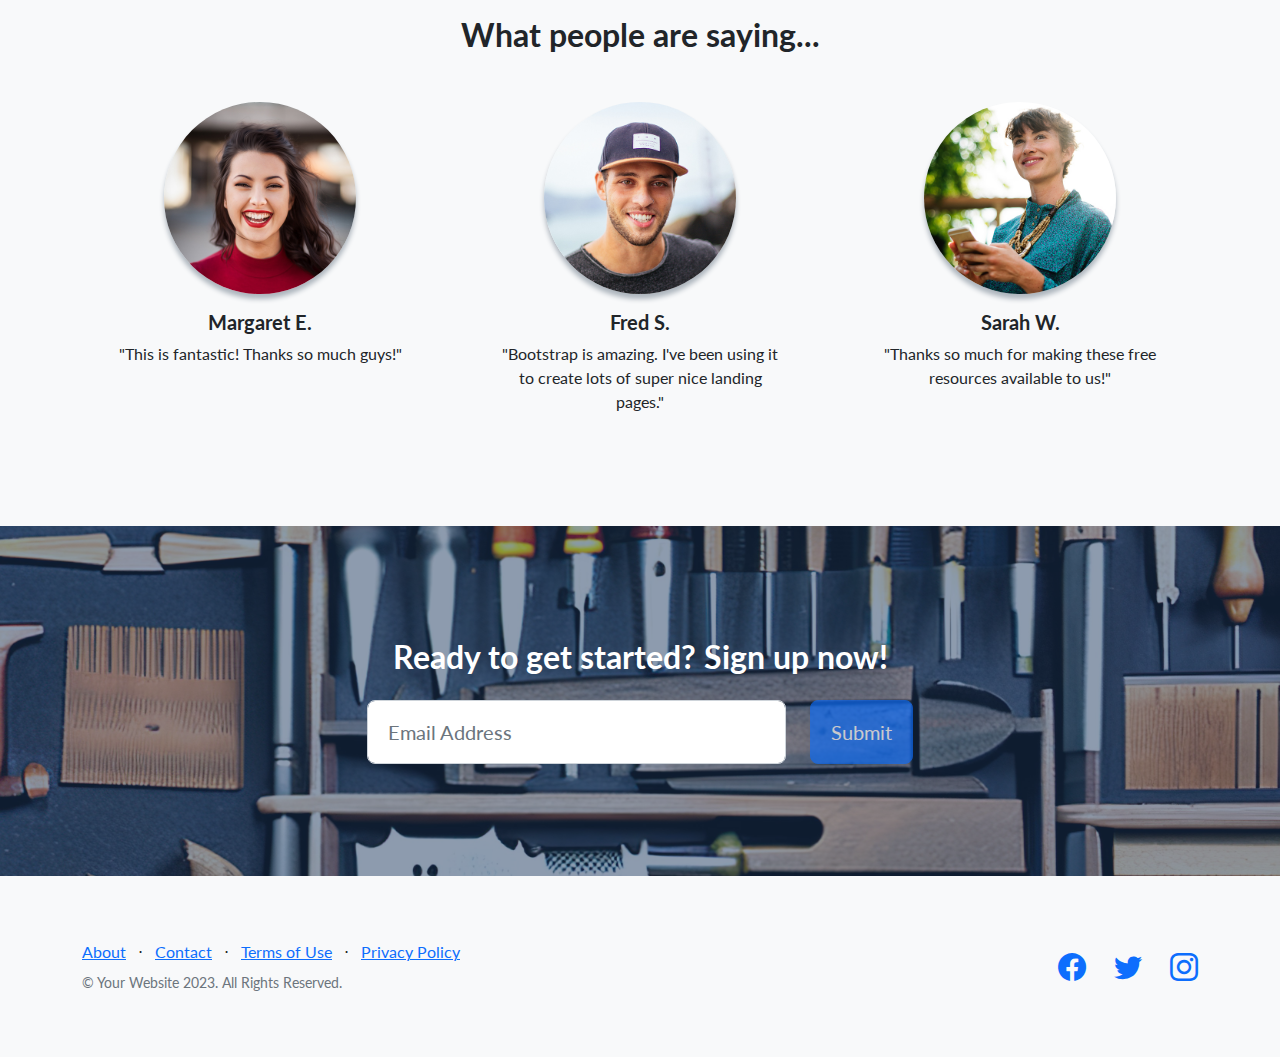
==== commit 211772ae: "Updated intro paragraph class mx-5" ====
--- a/diy-woodworking-unlock-your-creativity-and-craftsmanship.html
+++ b/diy-woodworking-unlock-your-creativity-and-craftsmanship.html
@@ -40,7 +40,7 @@
         <section class="features-icons bg-light text-center">
             <div class="container">
                 <h2 class="mb-3">Introduction</h2>
-                <p class="lead mb-5">Are you passionate about woodworking? Do you enjoy creating unique, handcrafted pieces that showcase your creativity and craftsmanship? If so, you've come to the right place! At The Woodwork Gallery, we believe that DIY woodworking is a fulfilling and rewarding hobby that allows you to bring your visions to life. In this comprehensive guide, we will explore the world of woodworking, providing you with valuable tips, techniques, and inspiration to help you excel in this craft.</p>
+                <p class="lead mb-5 mx-5">Are you passionate about woodworking? Do you enjoy creating unique, handcrafted pieces that showcase your creativity and craftsmanship? If so, you've come to the right place! At The Woodwork Gallery, we believe that DIY woodworking is a fulfilling and rewarding hobby that allows you to bring your visions to life. In this comprehensive guide, we will explore the world of woodworking, providing you with valuable tips, techniques, and inspiration to help you excel in this craft.</p>
                 <div class="row">
                     <div class="col-lg-4">
                         <div class="features-icons-item mx-auto mb-5 mb-lg-0 mb-lg-3">
